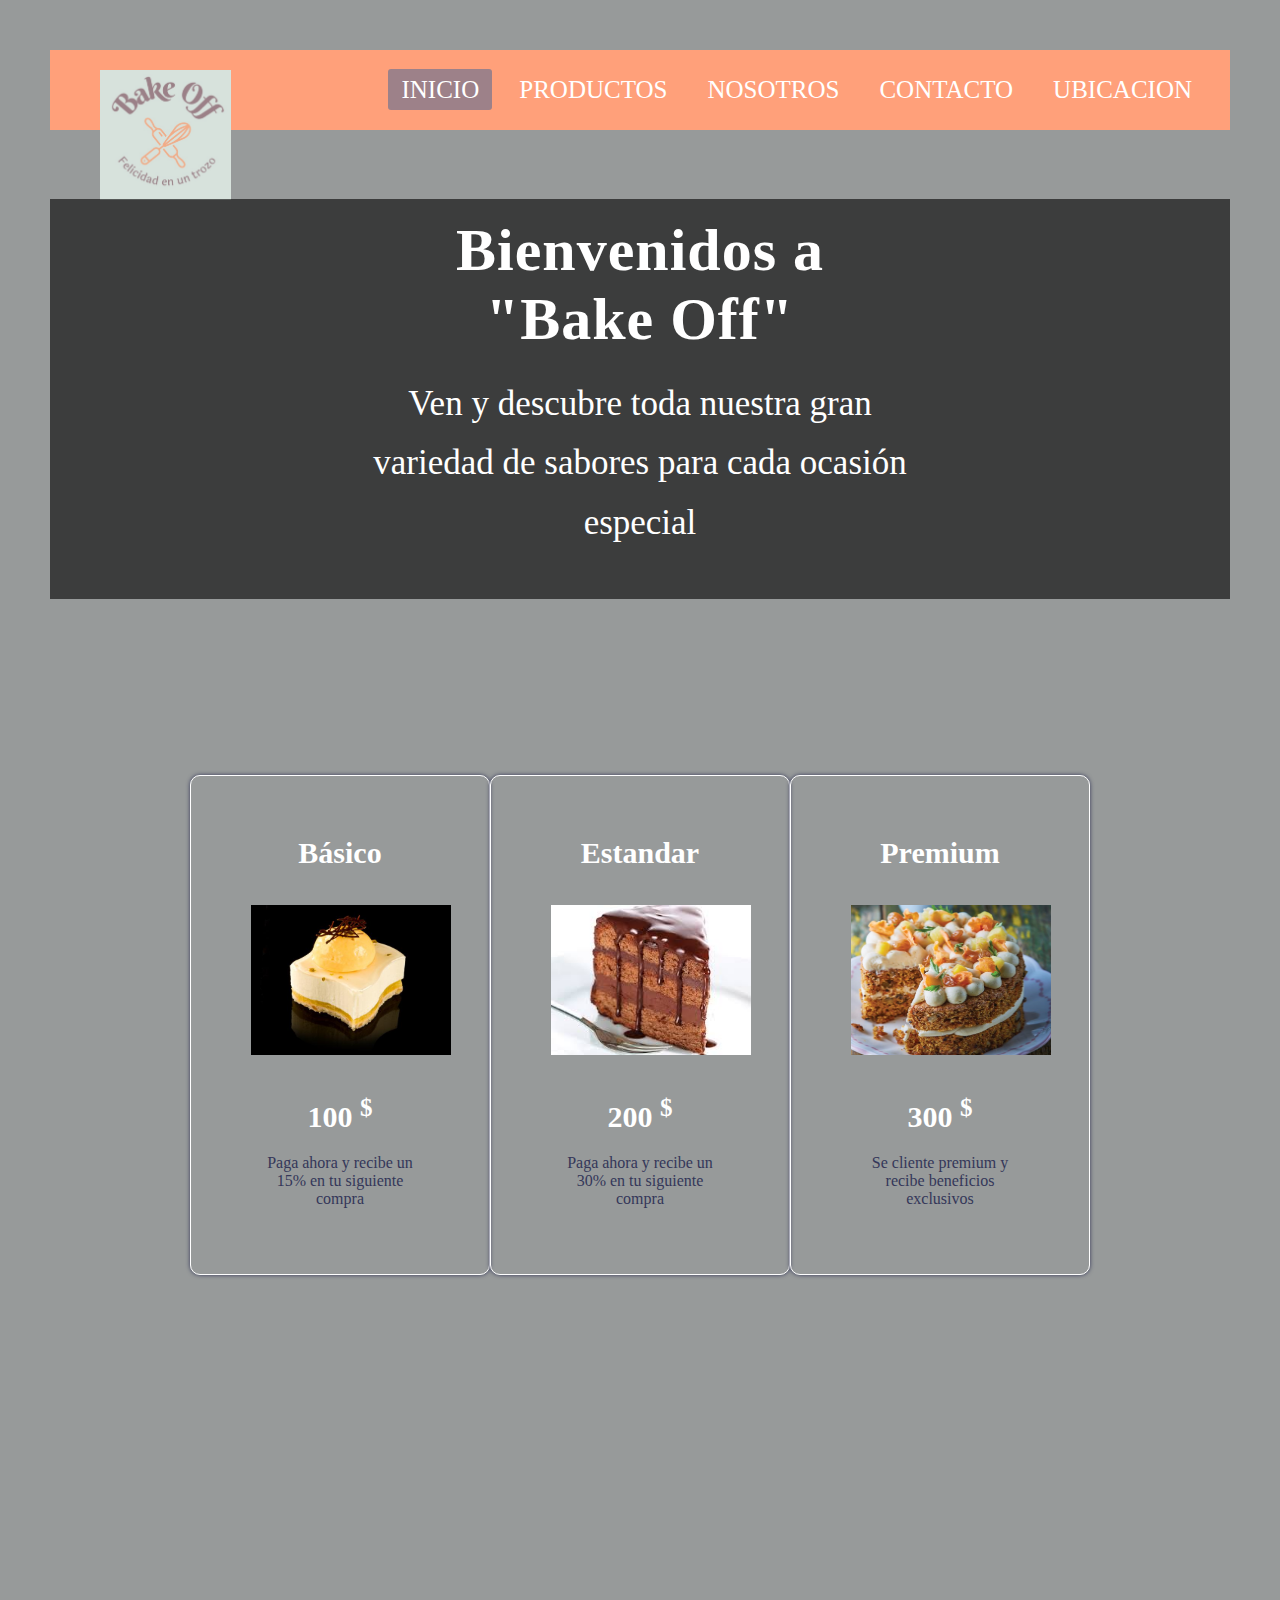
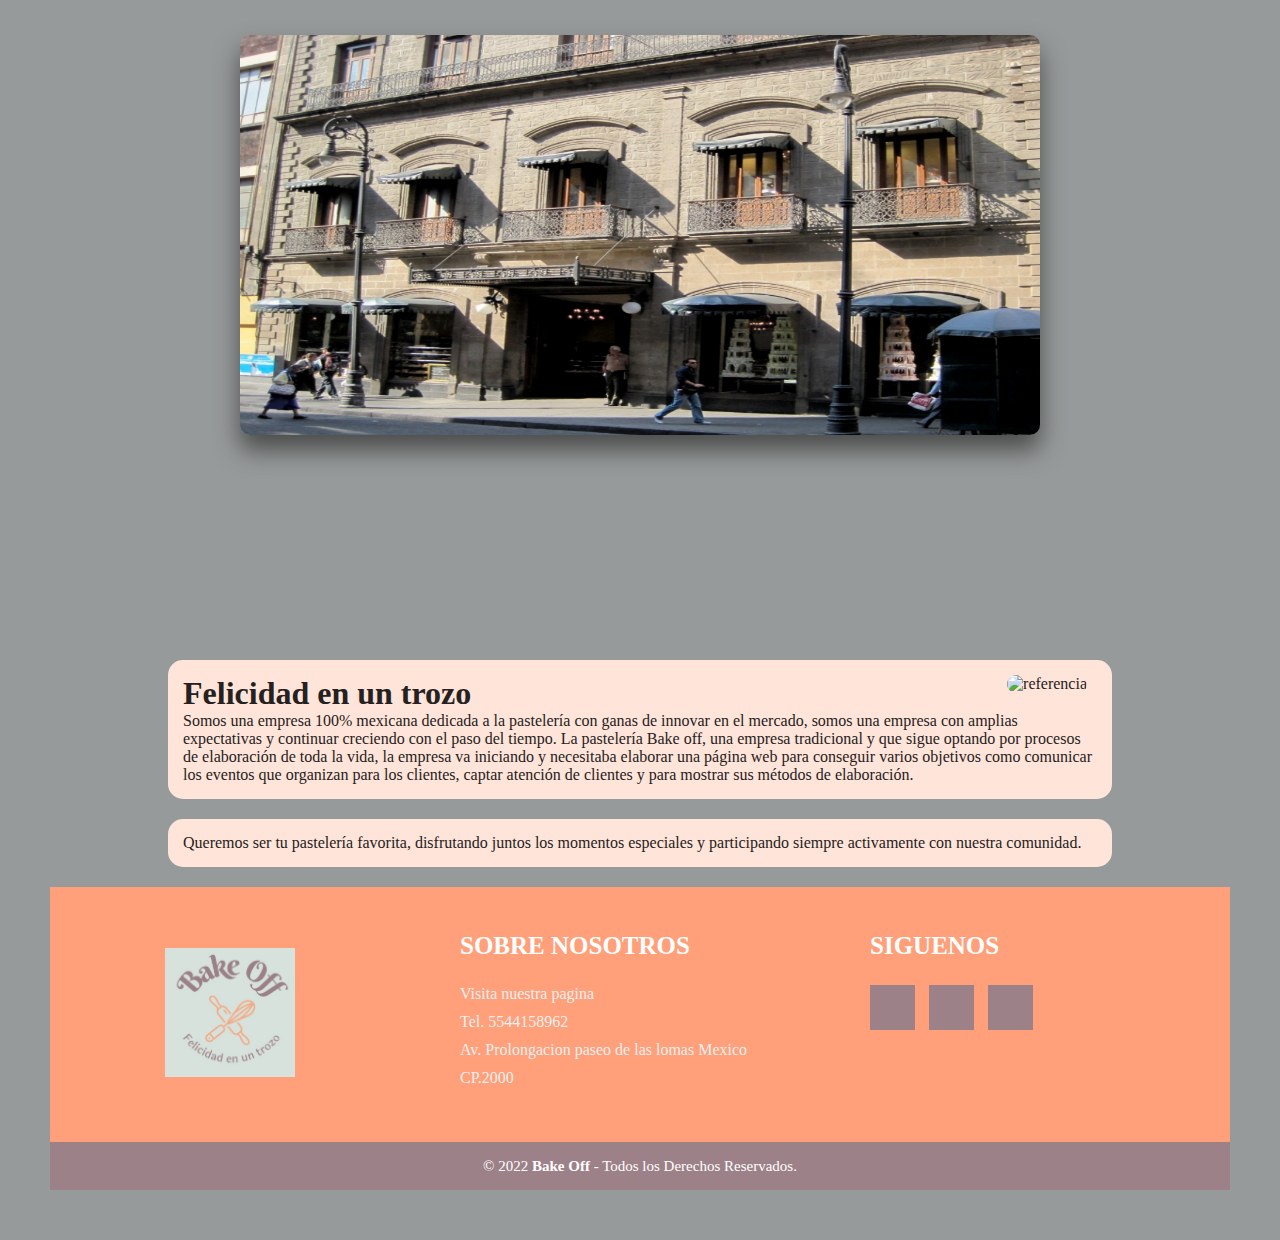
==== index.html @ 42faa132 "comienzo" ====
<!DOCTYPE html> 
<html lang="es"> 
<head> 
    <meta charset="UTF-8"> 
    <meta http-equiv="X-UA-Compatible" content="IE=edge"> 
    <meta name="viewport" content="width=device-width, initial-scale=1.0">
    <link rel="stylesheet" type="text/css" href="css/estilo.css"> 
    <link rel="icon" type="image/JPG" href="img/logo 1.jpg">
    <link href="https://cdnjs.cloudflare.com/ajax/libs/font-awesome/5.13.0/css/all.min.css" rel="stylesheet">
    <script src="https://kit.fontawesome.com/eb496ab1a0.js" crossorigin="anonymous"></script>
    <title>BAKE OFF</title> 


</head>
<body>
	<nav>
        <input type="checkbox" id="check">
        <label for="check" class="checkbtn">
            <i class="fas fa-bars"></i>
        </label>
        <a href="#" class="enlace">
            <img src="img/logo 1.jpg"  alt="logotipo" class="logo">
        </a>
        <ul>
            <li><a class="active" href="#" target="_top">Inicio</a></li>
            <li><a href="paginas/productos.html" target="_top">Productos</a></li>
            <li><a href="paginas/nosotros.html" target="_top">Nosotros</a></li>
            <li><a href="paginas/contacto.html" target="_top">Contacto</a></li>
            <li><a href="paginas/ubicacion.html" target="_top">Ubicacion</a></li>
        </ul>
    </nav><br><br><br>
        <div class="banner">
        <div class="capa"></div>
        <div class="info">
            <h1>Bienvenidos a "Bake Off"</h1>
            <p>Ven y descubre toda nuestra gran variedad de sabores para cada ocasión especial</p>  
        </div>
        </div><br><br>
            <div class="contenedor">
                <div class="tabla">
                    <h2>Básico</h2>
                        <img src="img/pastel 1.jpg" alt="postre">
                        <h3>100 <sup>$</sup></h3>
                        <p>Paga ahora y recibe un 15% en tu siguiente compra</p>
                </div>
                <div class="tabla hover">
                    <h2>Estandar</h2>
                        <img src="img/pastel 2.jpg" alt="postre2">
                        <h3>200 <sup>$</sup></h3>
                        <p>Paga ahora y recibe un 30% en tu siguiente compra</p>
                </div>
                <div class="tabla">
                    <h2>Premium</h2>
                        <img src="img/pastel 3.jpg" alt="postre3">
                        <h3>300 <sup>$</sup></h3>
                        <p>Se cliente premium y recibe beneficios exclusivos</p>
                </div>
            </div>
                <div class="contenedor">
                    <a href="#">
                        <figure>
                            <img src="img/ciudad.jpg" alt="ciudad">
                                <div class="capa">
                                     <h3>Conoce nuestra sucursal en la CDMX</h3>
                                    <p>Actualmente contamos con nuestra sucursal principal, fundada en 1970 en la Ciudad de México. Aquí podrás encontrar un trozo de felicidad acompañado de tus seres queridos, compartiendo momentos únicos he inolvidables con ese toque de felicidad en cada mordida que nos caracteriza. Ven y forma parte de la familia Bake Off</p>
                                </div>
                        </figure>
                    </a>
               </div>
            <div class="historia">
                  <img class="izquierda" src="https://encrypted-tbn0.gstatic.com/images?q=tbn:ANd9GcSQf8Us9KS46Esig8ac0r5UklJwGkkVEUX4iA&usqp=CAU" alt="referencia">
                    <h1>Felicidad en un trozo</h1>
                        <aside>Somos una empresa 100% mexicana  dedicada a la pastelería con ganas de innovar en el mercado, somos una empresa con amplias expectativas y continuar creciendo con el paso del tiempo. La pastelería Bake off, una empresa tradicional y que sigue optando por procesos de elaboración de toda  la vida, la empresa va iniciando y necesitaba elaborar una página web para conseguir varios objetivos como comunicar los eventos que organizan para los clientes, captar atención de clientes  y para mostrar sus métodos de elaboración.</aside>
                  <div class="reset"></div>
                </div> 
            <div class="historia">
                  <aside>Queremos ser tu pastelería favorita, disfrutando juntos los momentos especiales y participando siempre activamente con nuestra comunidad.</aside>
                  <div class="reset"></div>
            </div>
             <!--::::Pie de Pagina::::::-->
            <footer class="pie-pagina">
                <div class="grupo-1">
                    <div class="box">
                        <figure>
                            <a href="#">
                        <img src="img/logo 1.jpg" alt="Logo">
                            </a>
                        </figure>
                    </div>
                    <div class="box">
                    <h2>SOBRE NOSOTROS</h2>
                        <p>Visita nuestra pagina</p>
                        <p>Tel. 5544158962</p>
                        <p>Av. Prolongacion paseo de las lomas Mexico</p>
                        <p>CP.2000</p>  
                    </div>
                    <div class="box">
                        <h2>SIGUENOS</h2>
                            <div class="red-social">
                            <a href="https://www.facebook.com/Bake_off7-109754288326611/" class="fa fa-facebook"></a>
                            <a href="https://instagram.com/bake_off7?utm_medium=copy_link" class="fa fa-instagram"></a>
                            <a href="https://vm.tiktok.com/ZML9YH9N6/" class="fa fa-tiktok"></a>
                            </div>
                    </div>
                </div>
                    <div class="grupo-2">
                        <small>&copy; 2022 <b>Bake Off</b> - Todos los Derechos Reservados.</small>
                    </div>
            </footer>
</body>
</html>
---- css/estilo.css ----
*{
    padding: 0;
    margin: 0;
    text-decoration: none;
    list-style: none;
    box-sizing: border-box;
}
body{
    margin-top: 20px;
    margin: 50px;
    background: #979A9A;
    font-family: Laila light;  
}

nav{
    background: #FFA07A ;
    height: 80px;
    width: 100%;
}
.enlace{
    position: absolute;
    padding: 20px 50px;
}
.logo{
    height: 130px;

}
nav ul{
    float: right;
    margin-right: 20px;
}
nav ul li{
    display: inline-block;
    line-height: 80px;
    margin: 0 5px;
}
nav ul li a{
    color: #fff;
    font-size: 25px;
    padding: 7px 13px;
    border-radius: 3px;
    text-transform: uppercase;
}
li a.active, li a:hover{
    background: #9D8189;
    transition: .5s;
}
.checkbtn{
    font-size: 30px;
    color: #fff;
    float: right;
    line-height: 80px;
    margin-right: 40px;
    cursor: pointer;
    display: none;
}
#check{
    display: none;
}

@media (max-width: 952px){
    .enlace{
        padding-left: 20px;
    }
    nav ul li a{
        font-size: 16px;
    }
}
@media (max-width: 858px){
    .checkbtn{
        display: block;
    }
    ul{
        position: fixed;
        width: 100%;
        height: 100vh;
        background: #2c3e50;
        top: 80px;
        left: -100%;
        text-align: center;
        transition: all .5s;
    }
    nav ul li{
        display: block;
        margin: 50px 0;
        line-height: 30px;
    }
    nav ul li a{
        font-size: 20px;
    }
    li a:hover, li a.active{
        background: none;
        color: #FFA07A;
    }
    #check:checked ~ ul{
        left:0;
    }
}

/*estilo historia*/

div.historia {
      width: 80%;
      margin: 20px auto;
      background-color: #FFE5D9;
      color: rgb(37, 33, 33);
      padding: 15px;
      border-radius: 15px;
      font-family: Texto Laila Light;
    }
    div.historia h1{
        color: #000000
        text-aling: justify;
    }
 
    div.historia img.izquierda {
      float: right;
      margin-right: 10px;
      border-radius: 15px
    }
    div.reset {
      clear: both;
    }
    .caja-principal{
      width: 80%;
      margin: 5px auto;
      background-color: #FFE5D9;
      color: rgb(37, 33, 33);
      padding: 15px;
      font-family:  Laila light
      border-radius: 15px  
  }
.imagen{
    flex-shrink: 0;
    width: 200px;
    border-radius: 15px 
}

.imagen img{
    width: 100%;
    border-radius: 15px
}
aside{
    font-family:   Laila light
}
div#general{
    width: 80%;
      margin: 30px auto;
      background-color:#FFE5D9;
     
      padding: 15px;
      font-family:  Laila light
      border-radius: 15px;
}
div#general h1,h2,h3{
    font-family:  Laila light;
    color: #000000;
    text-align: center;
}
div#general p{
    font-family:  Laila light;
    color: #000000;
    text-align: center;
}

/*estilo baner  de presentacion*/
.banner{
    top: 15px;
    width: 100%;
    height: 400px;
    animation: banner 10s infinite linear alternate;
    background-size: 100% 100%;
    position: relative;
    display: flex;
    justify-content: center;
    align-items: center;
    font-family:  Laila light
}
@keyframes banner{
    0%, 20%{
        background-image: url("img/postre 1.jpg");
    }
    25%, 45%{
        background-image: url("img/postre 2.jpg");
    }
    50%, 70%{
        background-image: url("img/postre 3.jpg");
    }
    75%, 100%{
        background-image: url("img/postre 4.jpg");
    }
}
.capa{
    width: 100%;
    height: 100%;
    position: absolute;
    top: 0;
    left: 0;
    background: rgba(0,0,0,0.6);
}
.info{
    z-index: 1;
    width: 100%;
    max-width: 550px;
    text-align: center;
}
.info h1{
    color: #fff;
    font-size: 60px;
    margin-bottom: 20px;
    letter-spacing: 1px;
    text-align: center;
}
.info p{
    color: #fff;
    line-height: 1.7;
    margin-bottom: 30px;
    font-size: 35px;
}
.info a{
    color: #fff;
    text-decoration: none;
    background: #3088e0;
    padding: 16px 37px;
    display: inline-block;
    border-radius: 50px;
}

/*Precios del inicio*/
.contenedor{
    width: 90%;
    max-width:900px;
    margin: auto;
    height:100vh;
    display: flex;
    justify-content: center;
    align-items: center;
    flex-wrap: wrap;
}
.tabla{
    width: 33%;
    height: 500px;
    margin: auto;
    border:1px solid #fff;
    border-radius: 10px;
    box-shadow: 0px 0px 4px 0px  #343759;
    padding: 60px;
    text-align: center;
    flex-grow: 1;
    color: #343759;
}

.tabla>h2{
    font-size:30px;
    margin-bottom:35px;
    color: #fff;
}

.tabla img{
    width: 200px;
    height: 150px;
    margin-bottom:35px;

}

.tabla > h3{
    font-size:30px;
    margin-bottom: 20px;
    color: #fff;
}

.tabla > p{
    display: block;
    margin-bottom:20px;
}

.boton{
    display:inline-block;
    width: 150px;
    padding:12px;
    background: #a5f059;
    text-decoration: none;
    color: #343759;
    border-radius: 100px;
    text-align: center;
    font-size: 14px;
    font-weight: 600;
    margin: auto;
}

.tabla:hover{
     background: #343759;
    color: #f1f1f2;
    transition: .5s all;
    transform: scale(1.1);
    cursor: pointer;
}

@media screen and (max-width: 1000px){
    .tabla{
        width: 45%;
        max-width:none;
        margin-bottom: 40px;
        flex-grow: initial;
    }
}

@media screen and (max-width: 700px){
    .tabla{
        width: 45%;
        padding:30px;
    }
    .tabla > h2{
        margin-top:40px;
    }
}

@media screen and (max-width:550px){
    .tabla{
        width: 85%;
        padding: 20px;
    }
}

/*imagen con texto y efecto */
.contenedor{
        width: 100%;
        display: flex;
        justify-content: center;
        align-items: center;
        height: 90vh;
    }
    .contenedor figure{
       position:relative;
        height: 400px;
        cursor: pointer;
        width: 800px;
        overflow: hidden;
        border-radius: 10px;
        box-shadow: 0px 15px 25px rgba(0,0,0,0.50);
    }
    .contenedor figure img{
        width: 100%;
        height: 100%;
        transition: all 400ms ease-out;
        will-change: transform;
    }
    .contenedor figure .capa{
        position: absolute;
        top: 0;
        width: 100%;
        height: 100%;
        background: rgba(0,103,123,0.7);
        transition: all 400ms ease-out;
        opacity: 0;
        visibility: hidden;
       text-align: center;
    }
    .contenedor figure:hover > .capa {
        opacity: 1;
        visibility: visible;
    }
    .contenedor figure:hover > .capa h3{
        margin-top: 70px;
        margin-bottom: 15px;
    }
    .contenedor figure:hover > img{
        transform: scale(1.3);
    }
    .contenedor figure .capa h3{
        color: #fff;
        font-weight: 400;
        margin-bottom: 120px;
        transition: all 400ms ease-out;
         margin-top: 30px;
         font-size: 35px;
    }
    .contenedor figure .capa p{
        color: #fff;
        font-size: 25px;
        line-height: 1.5;
        width: 100%;
        max-width: 700px;
        margin: auto;
        text-align: justify;
    }

/*:::::Pie de Pagina*/
.pie-pagina{
    width: 100%;
    background-color:#FFA07A;
}
.pie-pagina .grupo-1{
    width: 100%;
    max-width: 1200px;
    margin: auto;
    display:grid;
    grid-template-columns: repeat(3, 1fr);
    grid-gap:50px;
    padding: 45px 0px;
}
.pie-pagina .grupo-1 .box figure{
    width: 100%;
    height: 100%;
    display: flex;
    justify-content: center;
    align-items: center;
}
.pie-pagina .grupo-1 .box figure img{
    width: 130px;
}
.pie-pagina .grupo-1 .box h2{
    color: #fff;
    margin-bottom: 25px;
    font-size: 25px;
    text-align: left;
}
.pie-pagina .grupo-1 .box p{
    color: #efefef;
    margin-bottom: 10px;
}
.pie-pagina .grupo-1 .red-social a{
    display: inline-block;
    text-decoration: none;
    width: 45px;
    height: 45px;
    line-height: 45px;
    color: #fff;
    margin-right: 10px;
    background-color: #9D8189;
    text-align: center;
    transition: all 300ms ease;
}
.pie-pagina .grupo-1 .red-social a:hover{
    color: aqua;
}
.pie-pagina .grupo-2{
    background-color: #9D8189;
    padding: 15px 10px;
    text-align: center;
    color: #fff;
}
.pie-pagina .grupo-2 small{
    font-size: 15px;
}
@media screen and (max-width:800px){
    .pie-pagina .grupo-1{
        width: 90%;
        grid-template-columns: repeat(1, 1fr);
        grid-gap:30px;
        padding: 35px 0px;
    }
}


.contenedor1 {
    background-color: #FFE5D9;
    min-height: 100vh;
    border-radius: 0.5px;
    }
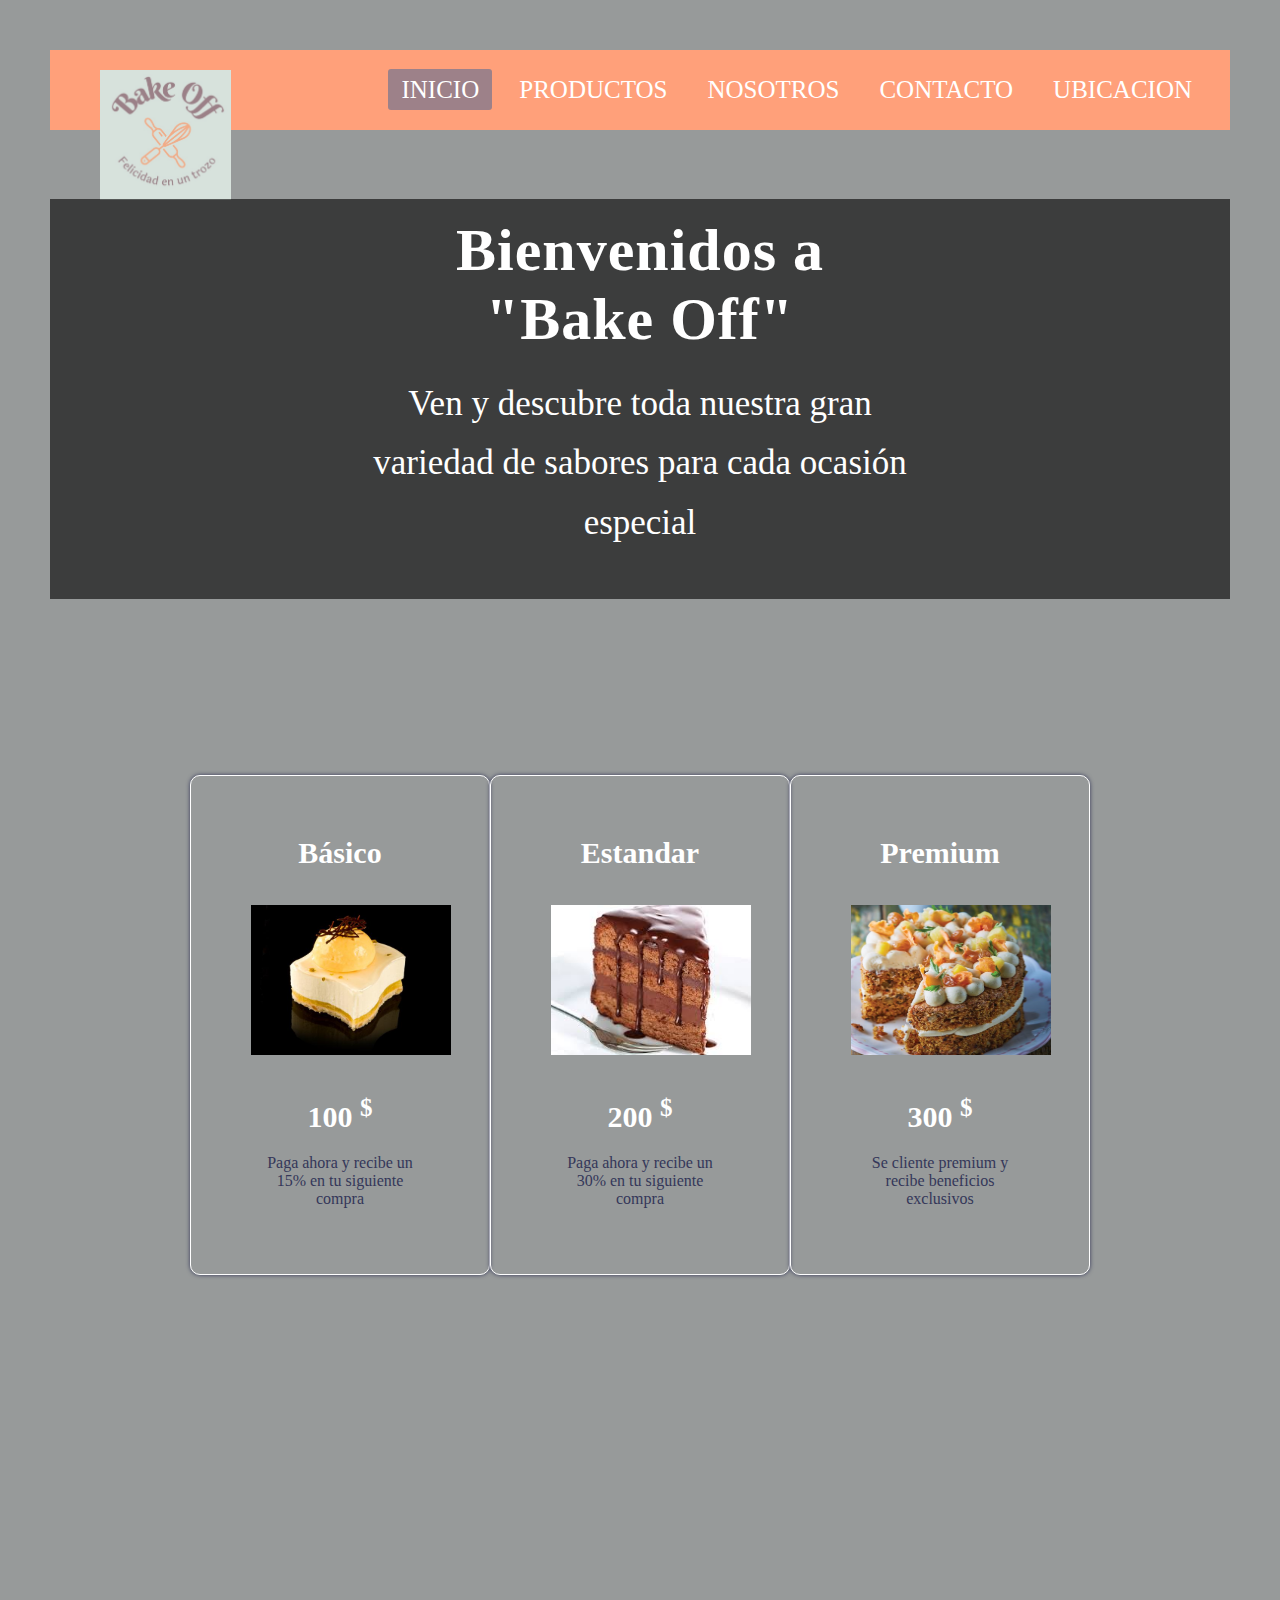
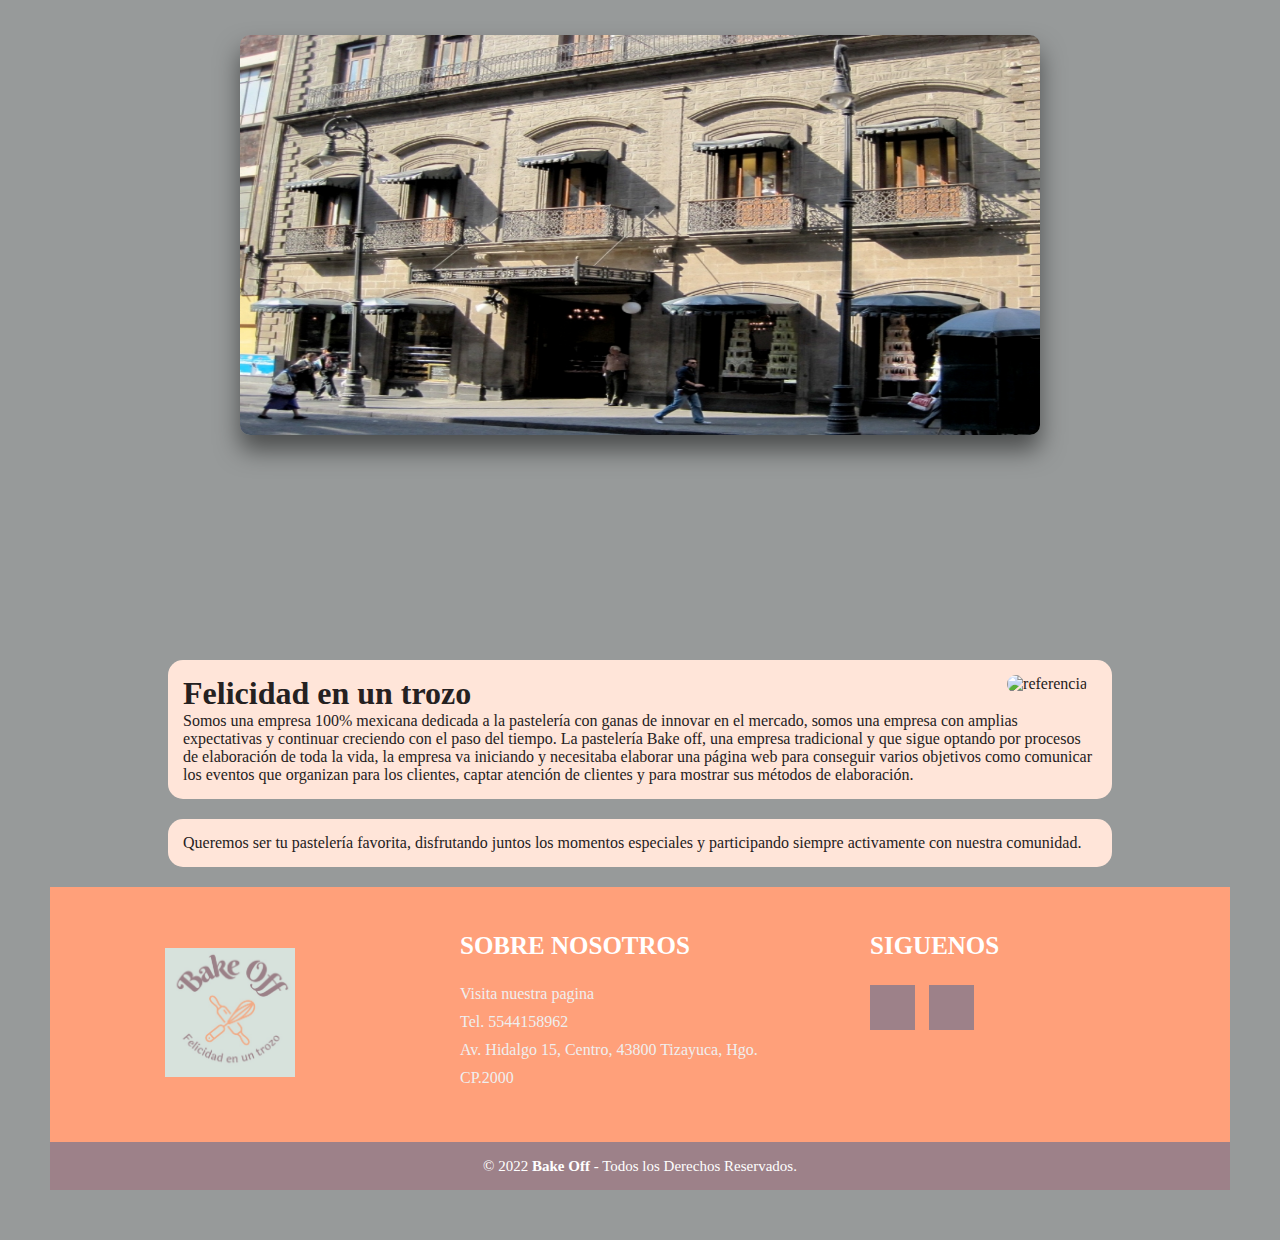
==== commit fe09862c: "modificacion" ====
--- a/index.html
+++ b/index.html
@@ -91,7 +91,7 @@
                     <h2>SOBRE NOSOTROS</h2>
                         <p>Visita nuestra pagina</p>
                         <p>Tel. 5544158962</p>
-                        <p>Av. Prolongacion paseo de las lomas Mexico</p>
+                        <p>Av. Hidalgo 15, Centro, 43800 Tizayuca, Hgo.</p>
                         <p>CP.2000</p>  
                     </div>
                     <div class="box">
@@ -99,7 +99,7 @@
                             <div class="red-social">
                             <a href="https://www.facebook.com/Bake_off7-109754288326611/" class="fa fa-facebook"></a>
                             <a href="https://instagram.com/bake_off7?utm_medium=copy_link" class="fa fa-instagram"></a>
-                            <a href="https://vm.tiktok.com/ZML9YH9N6/" class="fa fa-tiktok"></a>
+                           
                             </div>
                     </div>
                 </div>
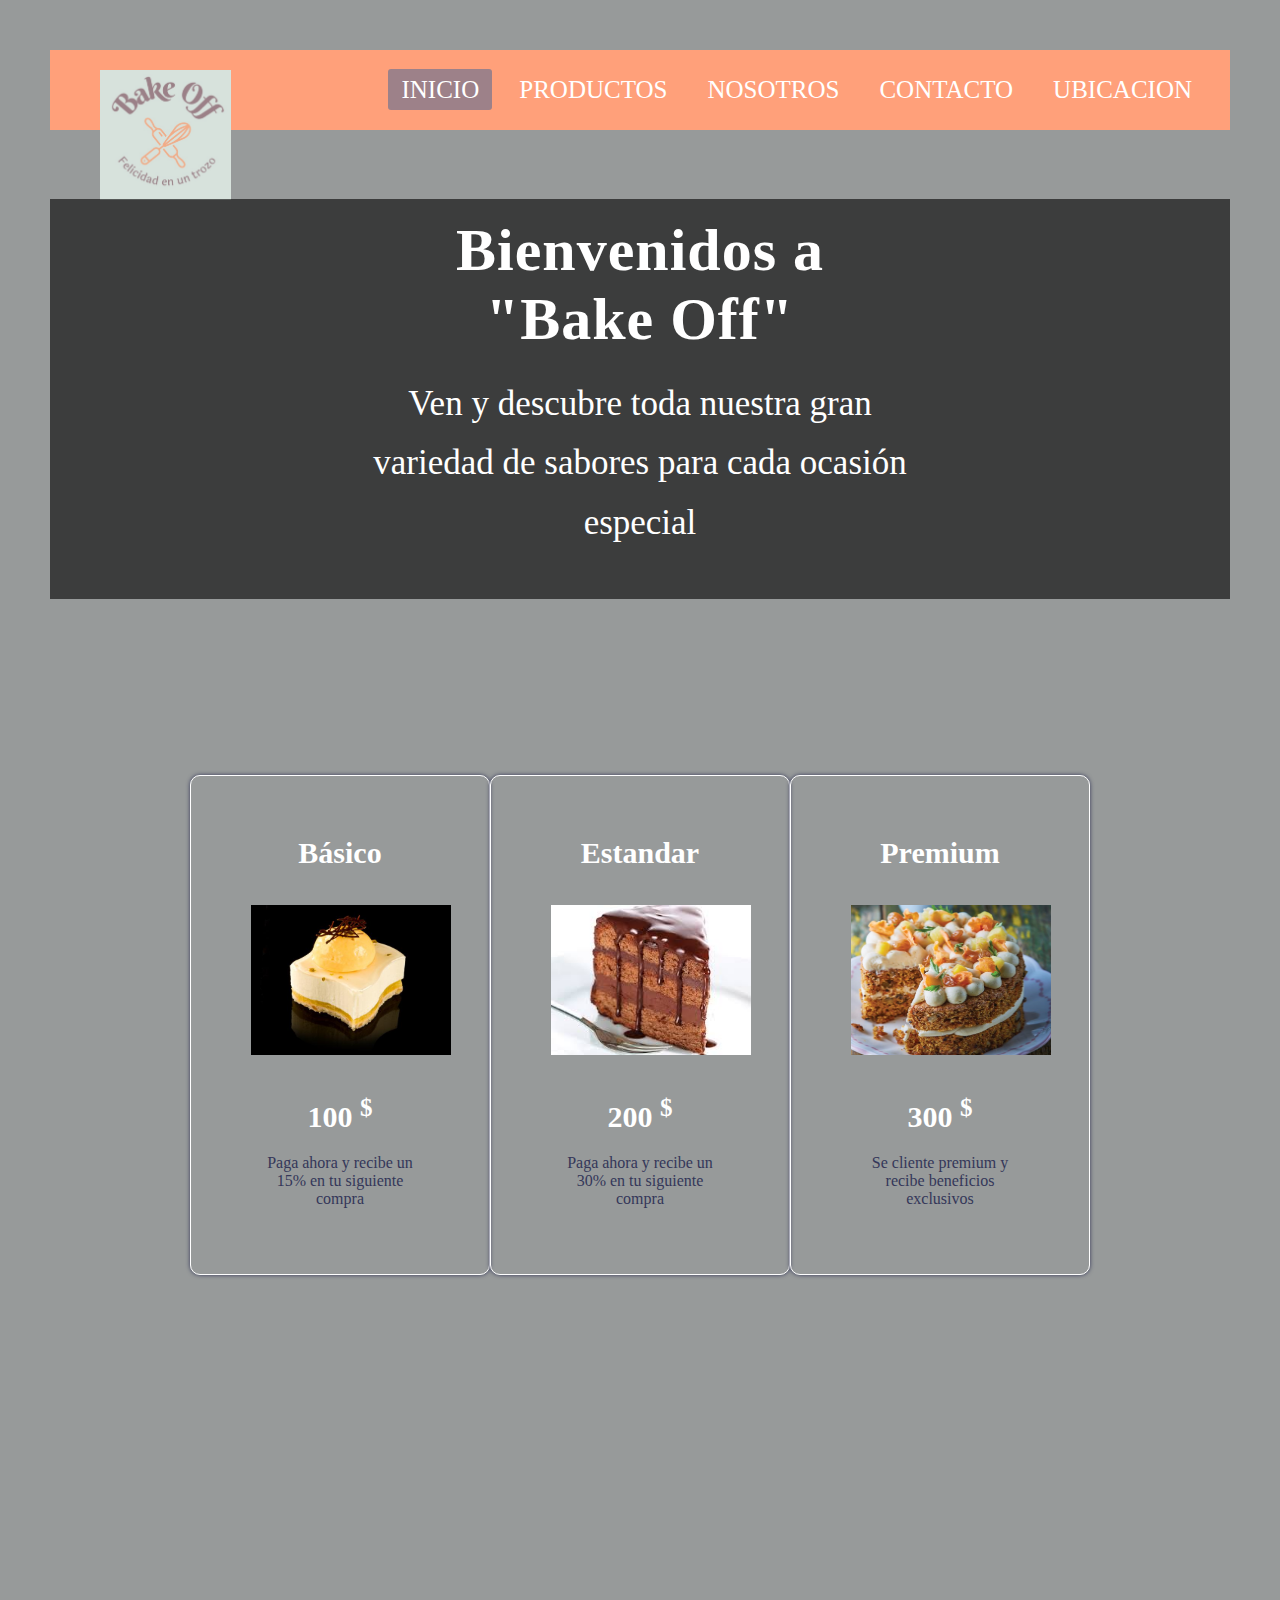
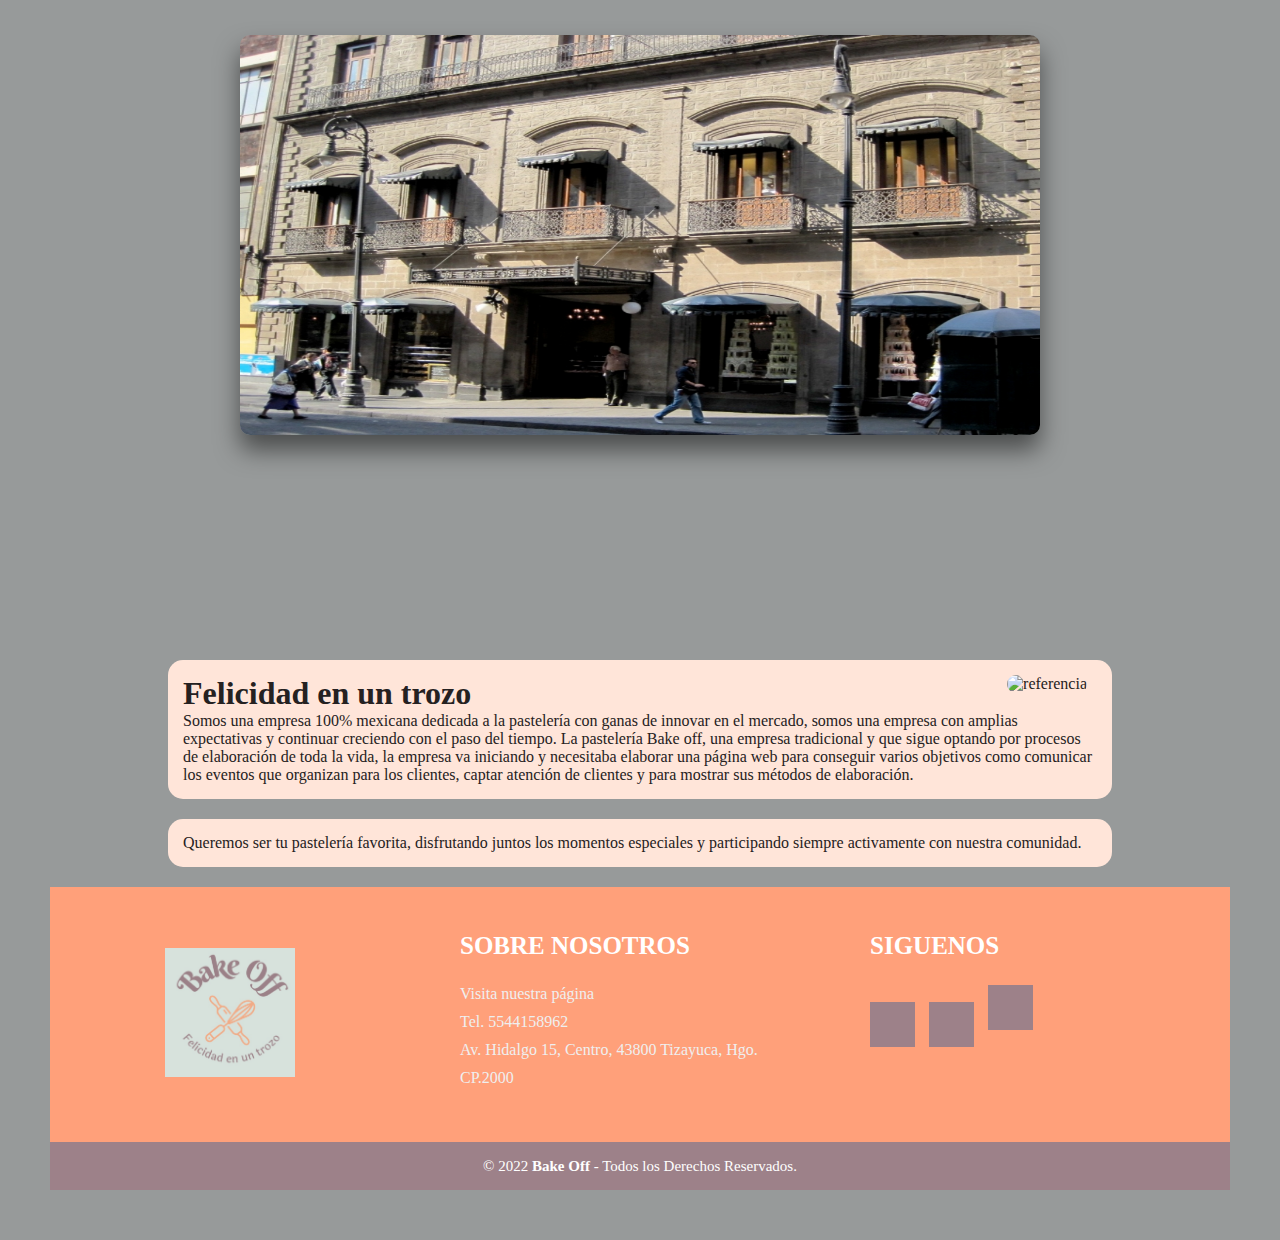
==== commit b05535ff: "Update index.html" ====
--- a/index.html
+++ b/index.html
@@ -89,7 +89,7 @@
                     </div>
                     <div class="box">
                     <h2>SOBRE NOSOTROS</h2>
-                        <p>Visita nuestra pagina</p>
+                        <p>Visita nuestra página</p>
                         <p>Tel. 5544158962</p>
                         <p>Av. Hidalgo 15, Centro, 43800 Tizayuca, Hgo.</p>
                         <p>CP.2000</p>  
@@ -99,7 +99,8 @@
                             <div class="red-social">
                             <a href="https://www.facebook.com/Bake_off7-109754288326611/" class="fa fa-facebook"></a>
                             <a href="https://instagram.com/bake_off7?utm_medium=copy_link" class="fa fa-instagram"></a>
-                           
+                           <a href="https://vm.tiktok.com/ZMLQa87xj/" class="fa fa-tik-tok"></a>
+				    
                             </div>
                     </div>
                 </div>
@@ -108,4 +109,4 @@
                     </div>
             </footer>
 </body>
-</html>+</html>
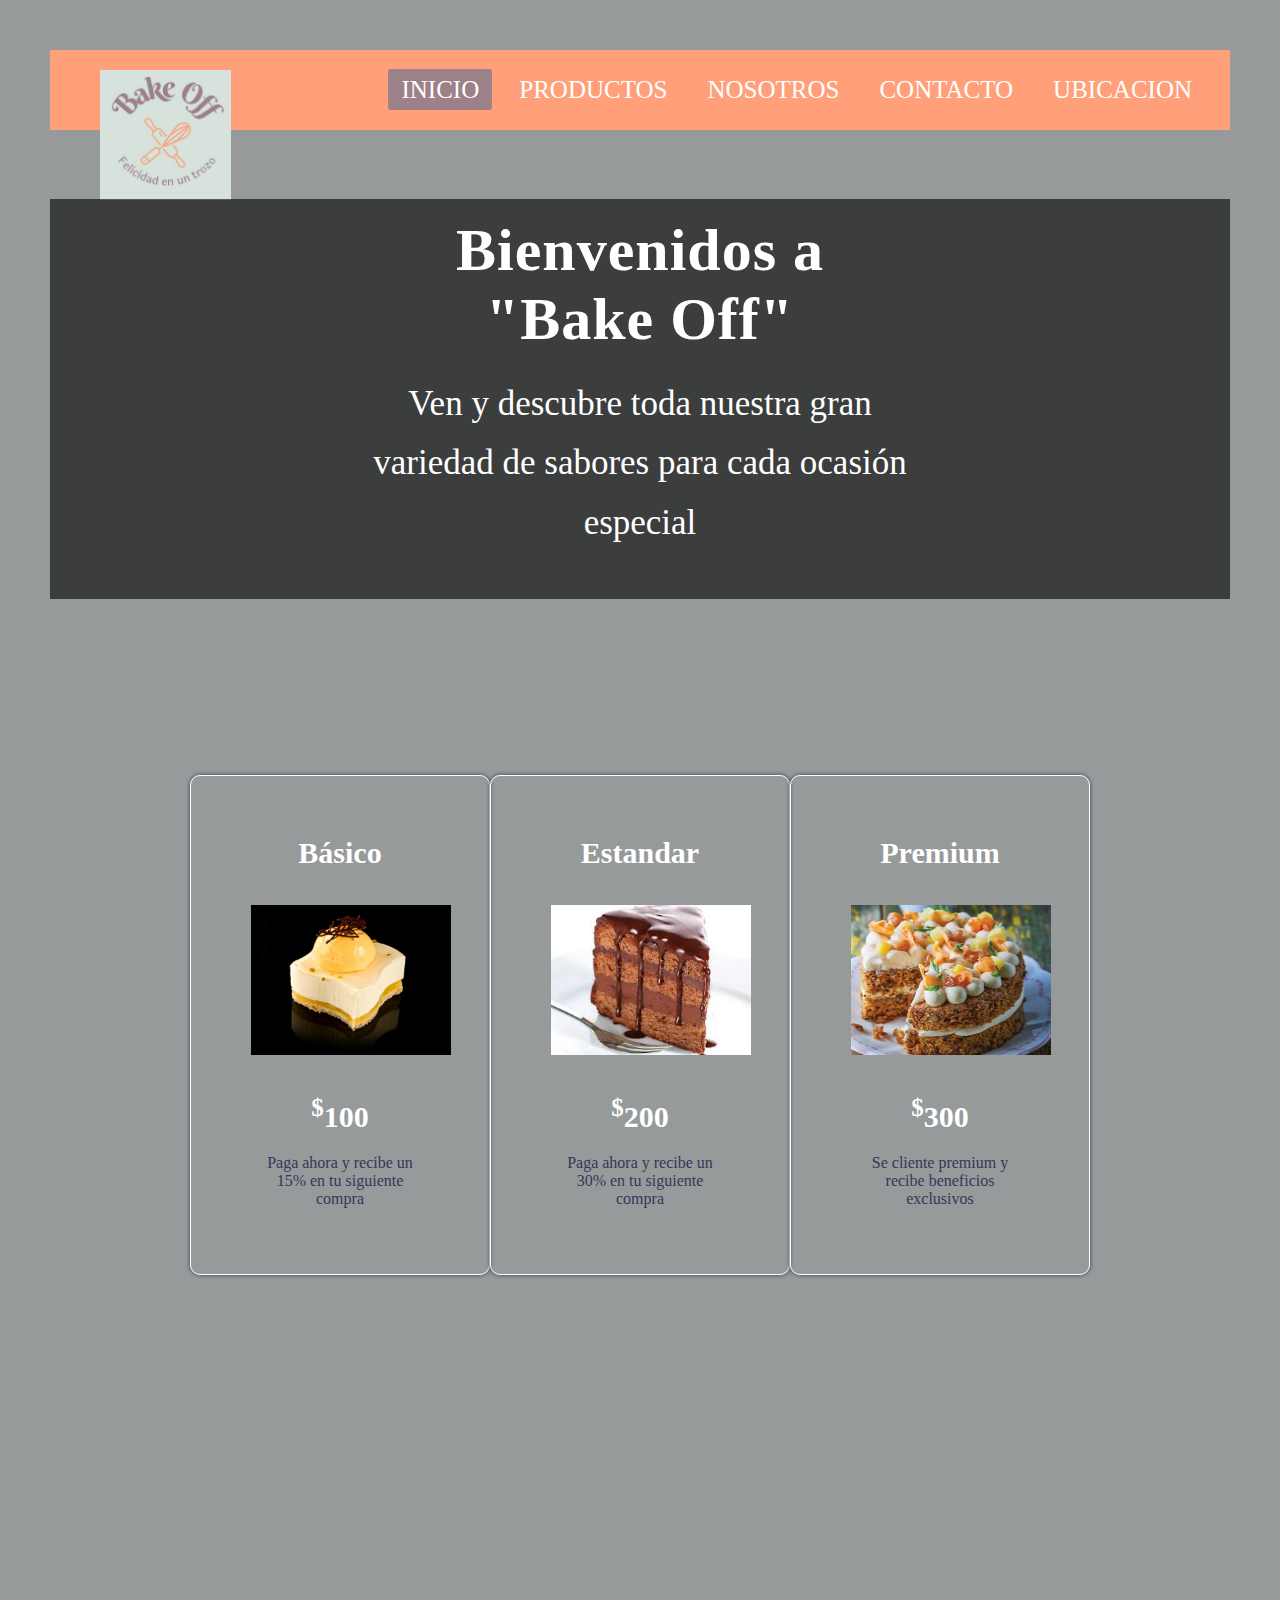
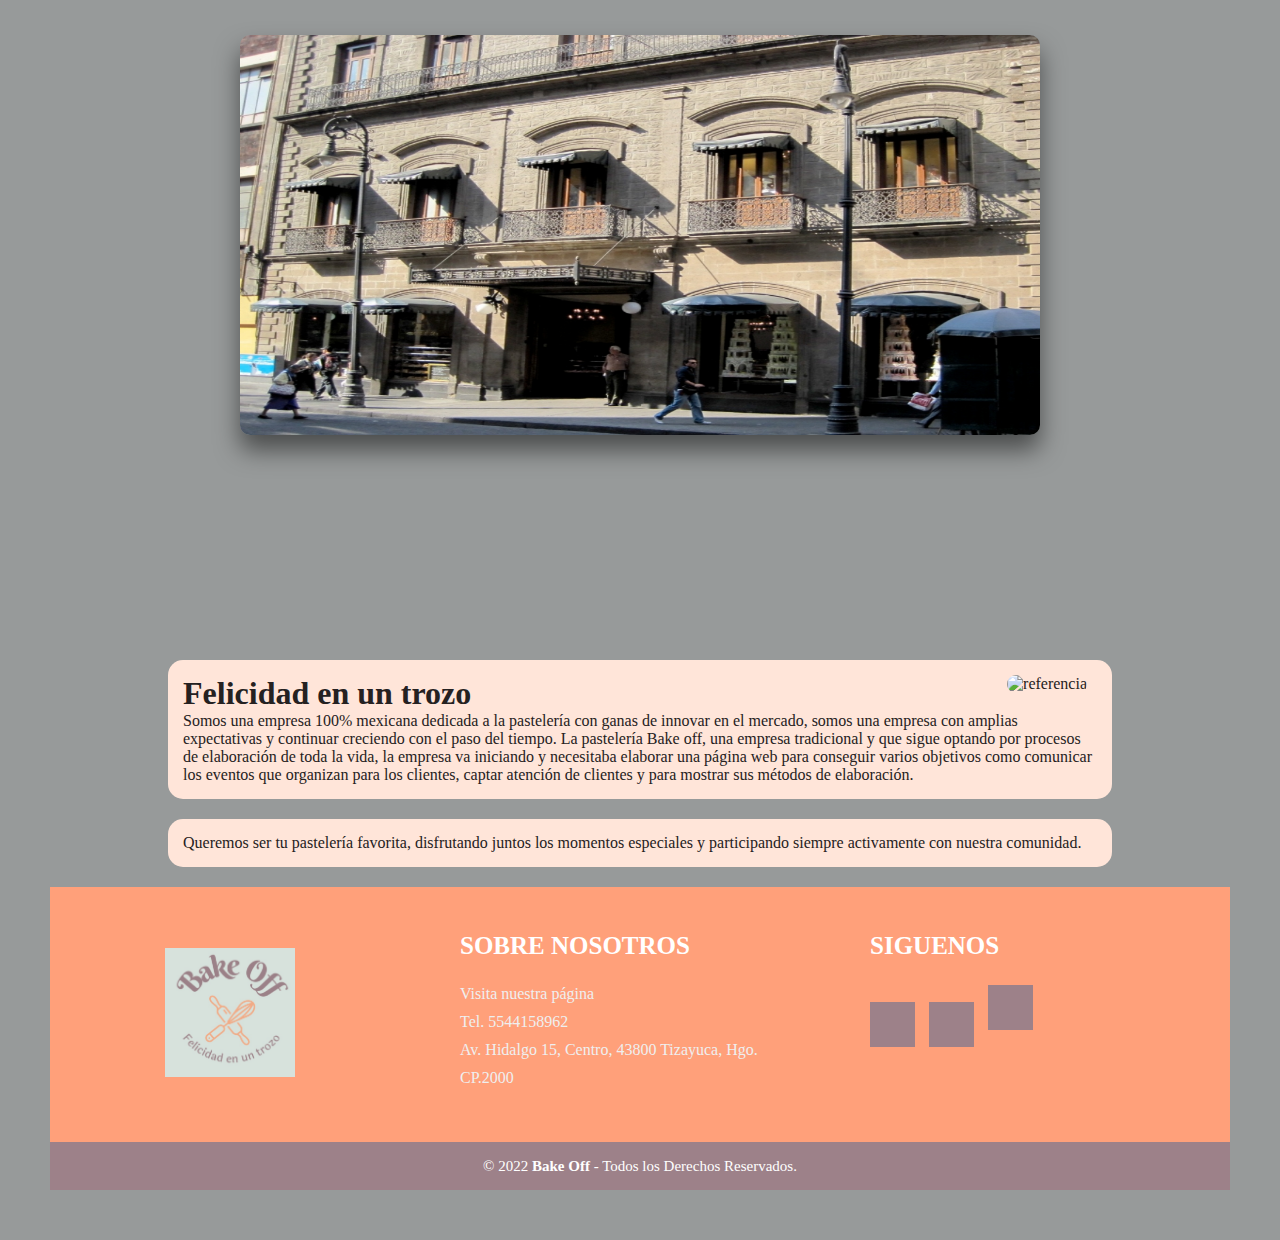
==== commit d0bb1513: "Update index.html" ====
--- a/index.html
+++ b/index.html
@@ -40,19 +40,19 @@
                 <div class="tabla">
                     <h2>Básico</h2>
                         <img src="img/pastel 1.jpg" alt="postre">
-                        <h3>100 <sup>$</sup></h3>
+                        <h3><sup>$</sup>100</h3>
                         <p>Paga ahora y recibe un 15% en tu siguiente compra</p>
                 </div>
                 <div class="tabla hover">
                     <h2>Estandar</h2>
                         <img src="img/pastel 2.jpg" alt="postre2">
-                        <h3>200 <sup>$</sup></h3>
+                        <h3><sup>$</sup>200</h3>
                         <p>Paga ahora y recibe un 30% en tu siguiente compra</p>
                 </div>
                 <div class="tabla">
                     <h2>Premium</h2>
                         <img src="img/pastel 3.jpg" alt="postre3">
-                        <h3>300 <sup>$</sup></h3>
+                        <h3><sup>$</sup>300</h3>
                         <p>Se cliente premium y recibe beneficios exclusivos</p>
                 </div>
             </div>
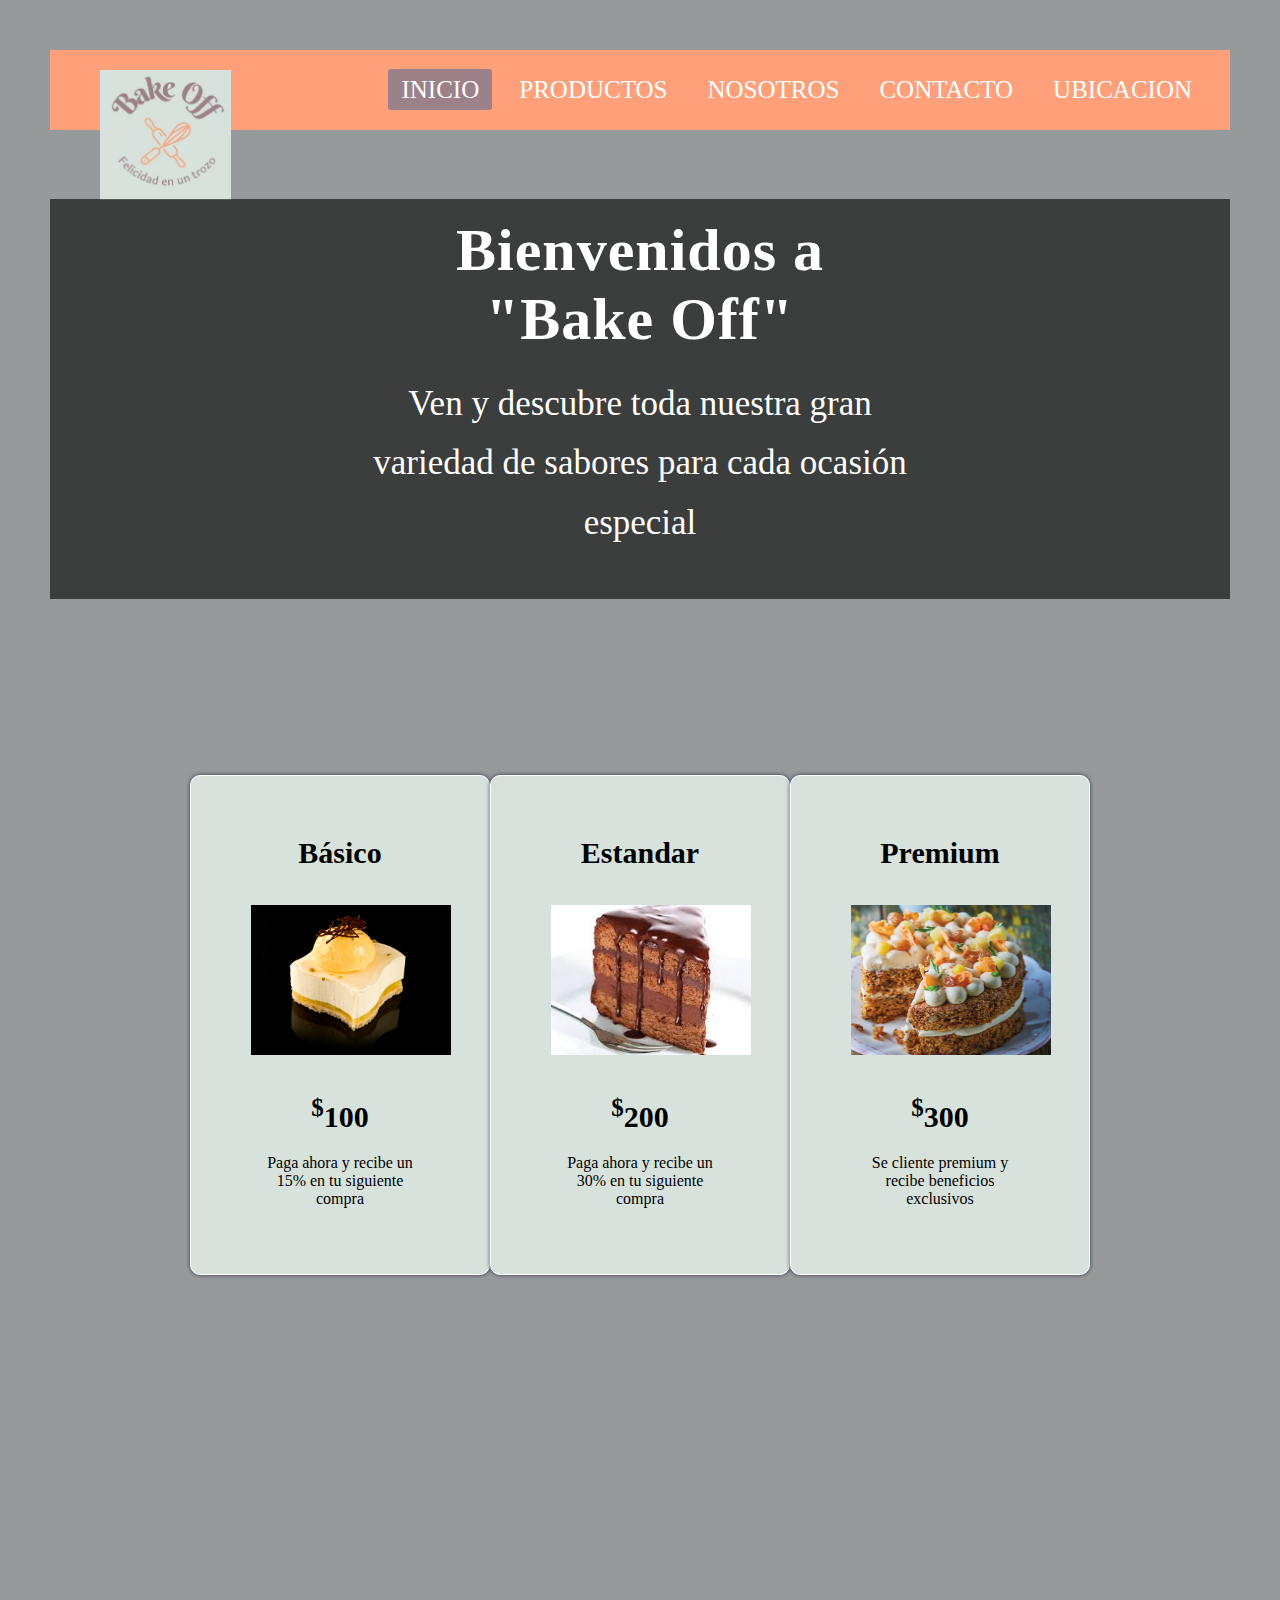
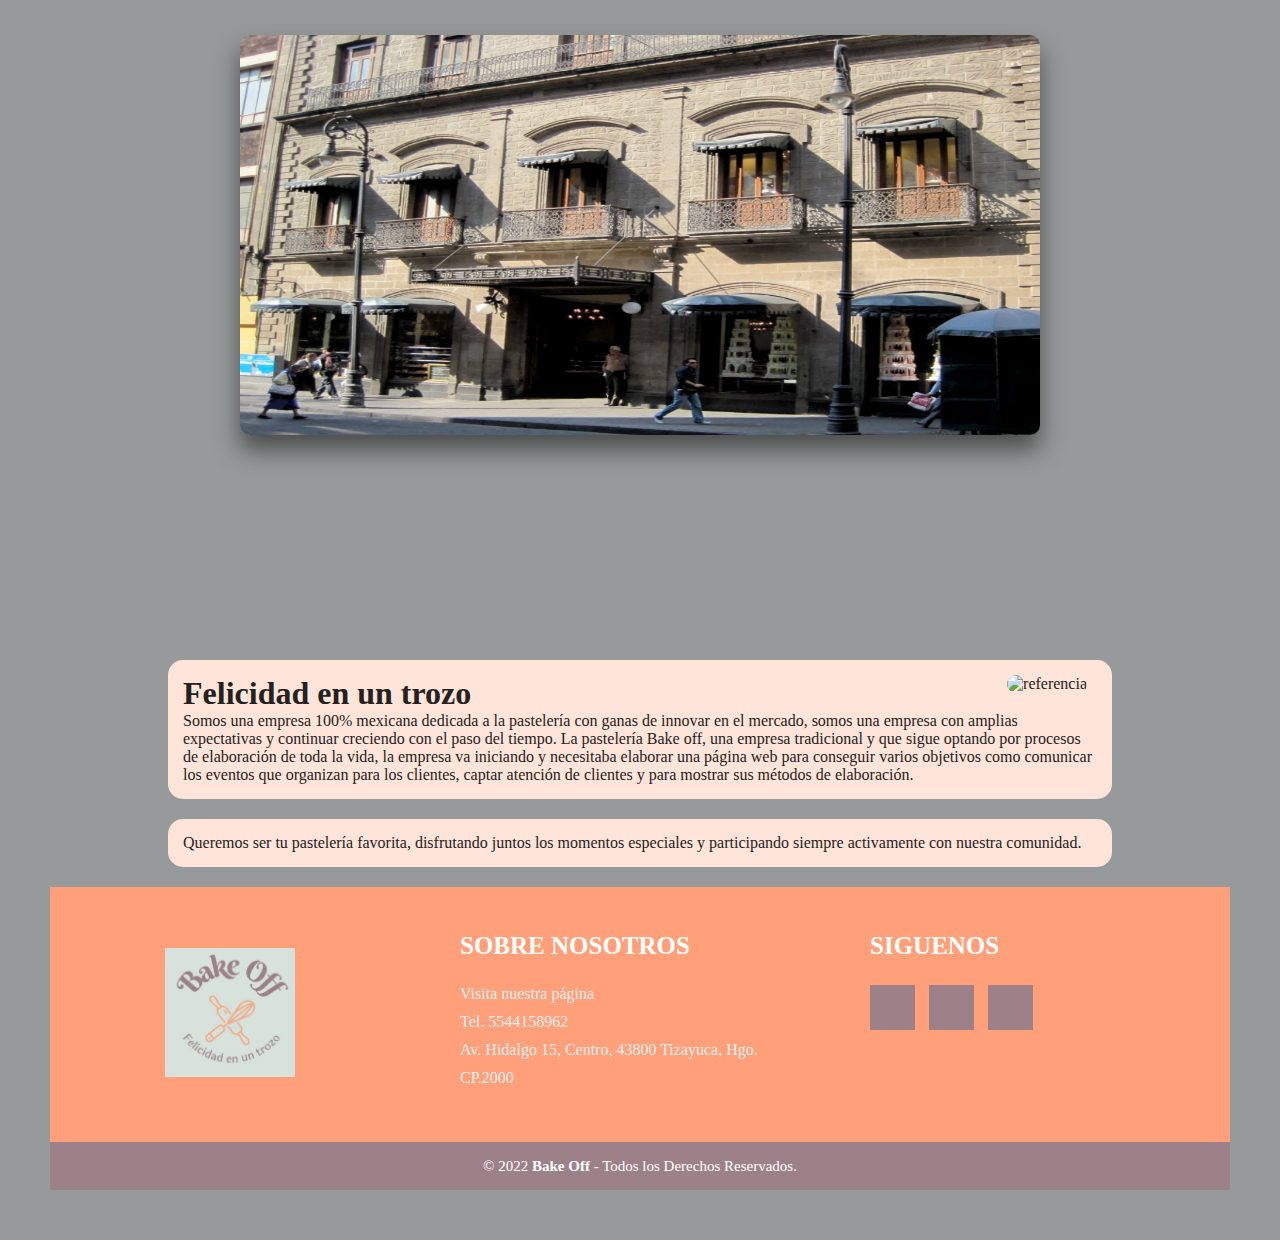
==== commit 549ca1d4: "modificacion" ====
--- a/index.html
+++ b/index.html
@@ -7,7 +7,7 @@
     <link rel="stylesheet" type="text/css" href="css/estilo.css"> 
     <link rel="icon" type="image/JPG" href="img/logo 1.jpg">
     <link href="https://cdnjs.cloudflare.com/ajax/libs/font-awesome/5.13.0/css/all.min.css" rel="stylesheet">
-    <script src="https://kit.fontawesome.com/eb496ab1a0.js" crossorigin="anonymous"></script>
+    <script src="https://kit.fontawesome.com/f8c21e5615.js" crossorigin="anonymous"></script>
     <title>BAKE OFF</title> 
 
 
@@ -46,7 +46,7 @@
                 <div class="tabla hover">
                     <h2>Estandar</h2>
                         <img src="img/pastel 2.jpg" alt="postre2">
-                        <h3><sup>$</sup>200</h3>
+                        <h3> <sup>$</sup>200</h3>
                         <p>Paga ahora y recibe un 30% en tu siguiente compra</p>
                 </div>
                 <div class="tabla">
@@ -99,8 +99,7 @@
                             <div class="red-social">
                             <a href="https://www.facebook.com/Bake_off7-109754288326611/" class="fa fa-facebook"></a>
                             <a href="https://instagram.com/bake_off7?utm_medium=copy_link" class="fa fa-instagram"></a>
-                           <a href="https://vm.tiktok.com/ZMLQa87xj/" class="fa fa-tik-tok"></a>
-				    
+                            <a href="https://vm.tiktok.com/ZML9YH9N6/" class="fa-brands fa-tiktok"></a>
                             </div>
                     </div>
                 </div>
@@ -109,4 +108,4 @@
                     </div>
             </footer>
 </body>
-</html>
+</html>--- a/css/estilo.css
+++ b/css/estilo.css
@@ -247,13 +247,13 @@
     padding: 60px;
     text-align: center;
     flex-grow: 1;
-    color: #343759;
+    background: #D8E2DC;
 }
 
 .tabla>h2{
     font-size:30px;
     margin-bottom:35px;
-    color: #fff;
+    color: #000;
 }
 
 .tabla img{
@@ -266,7 +266,7 @@
 .tabla > h3{
     font-size:30px;
     margin-bottom: 20px;
-    color: #fff;
+    color: #000;
 }
 
 .tabla > p{
@@ -289,7 +289,7 @@
 }
 
 .tabla:hover{
-     background: #343759;
+     background: #FFA07A ;
     color: #f1f1f2;
     transition: .5s all;
     transform: scale(1.1);
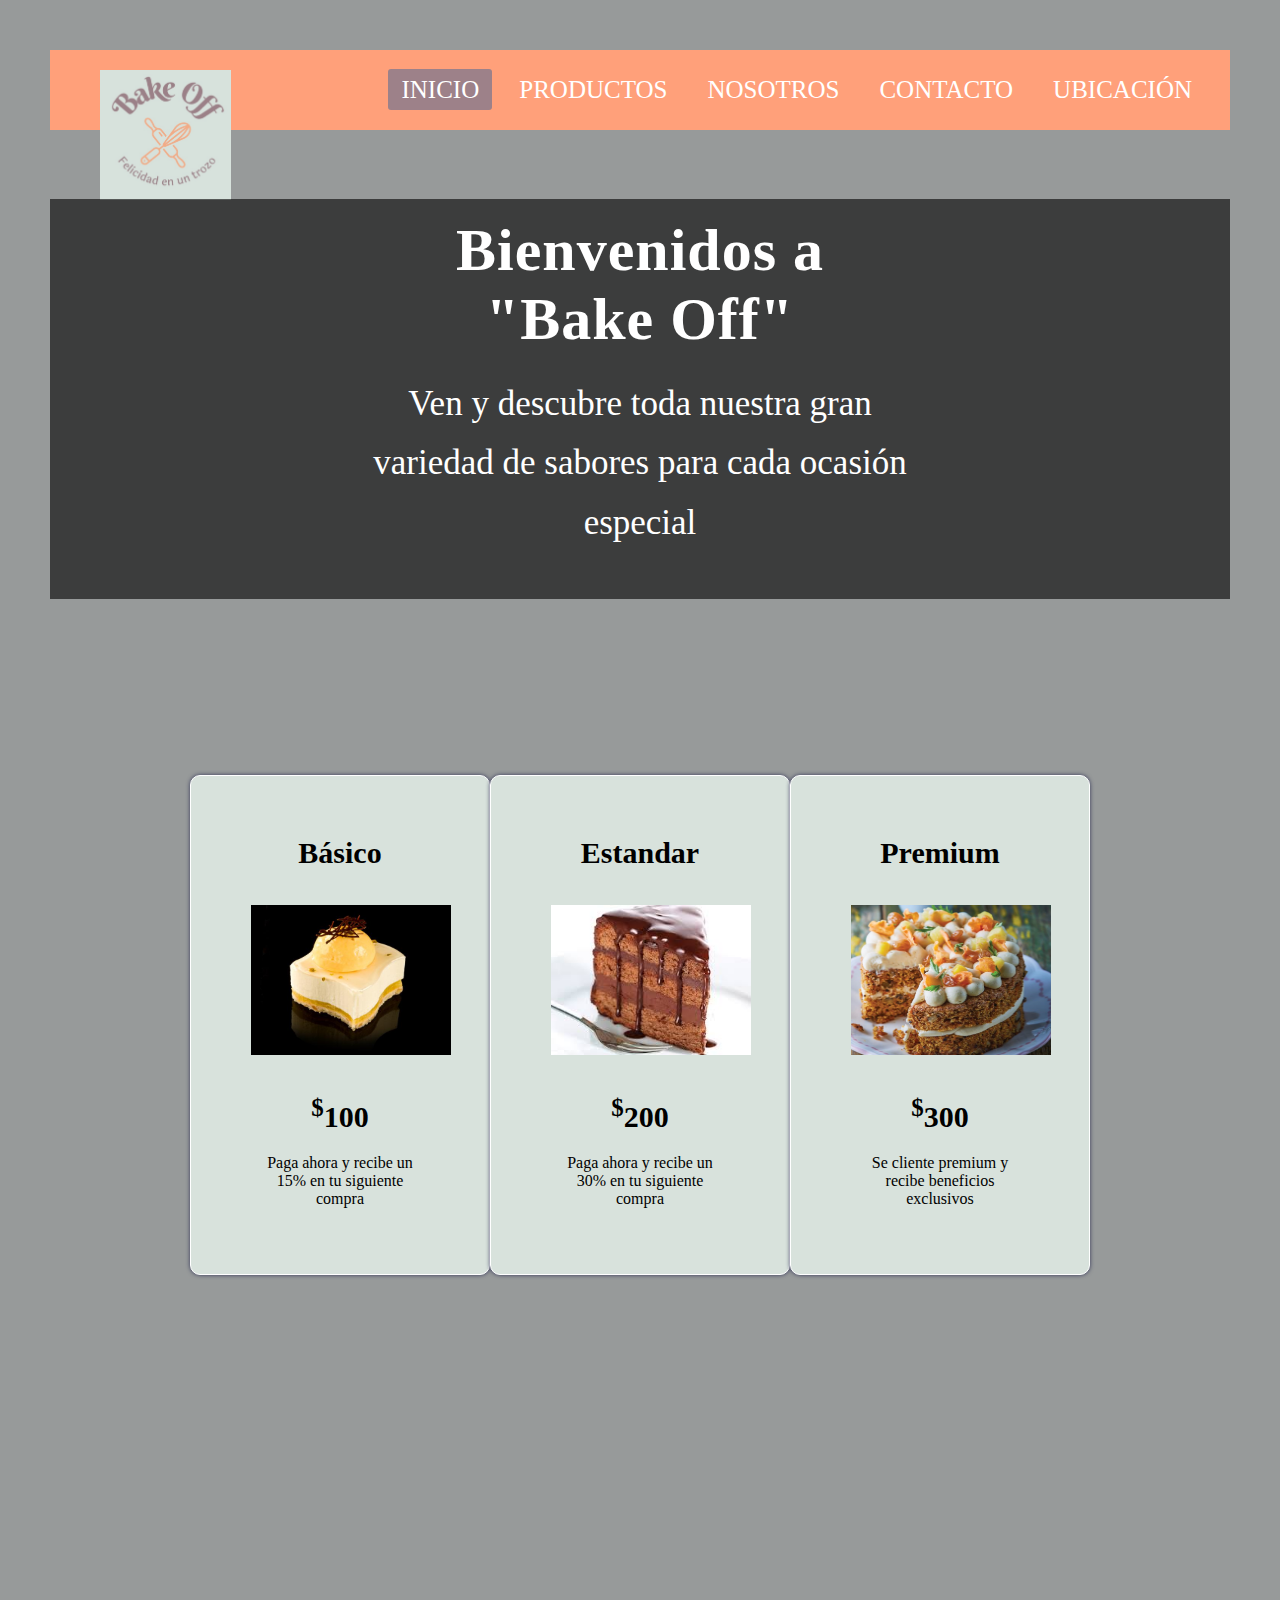
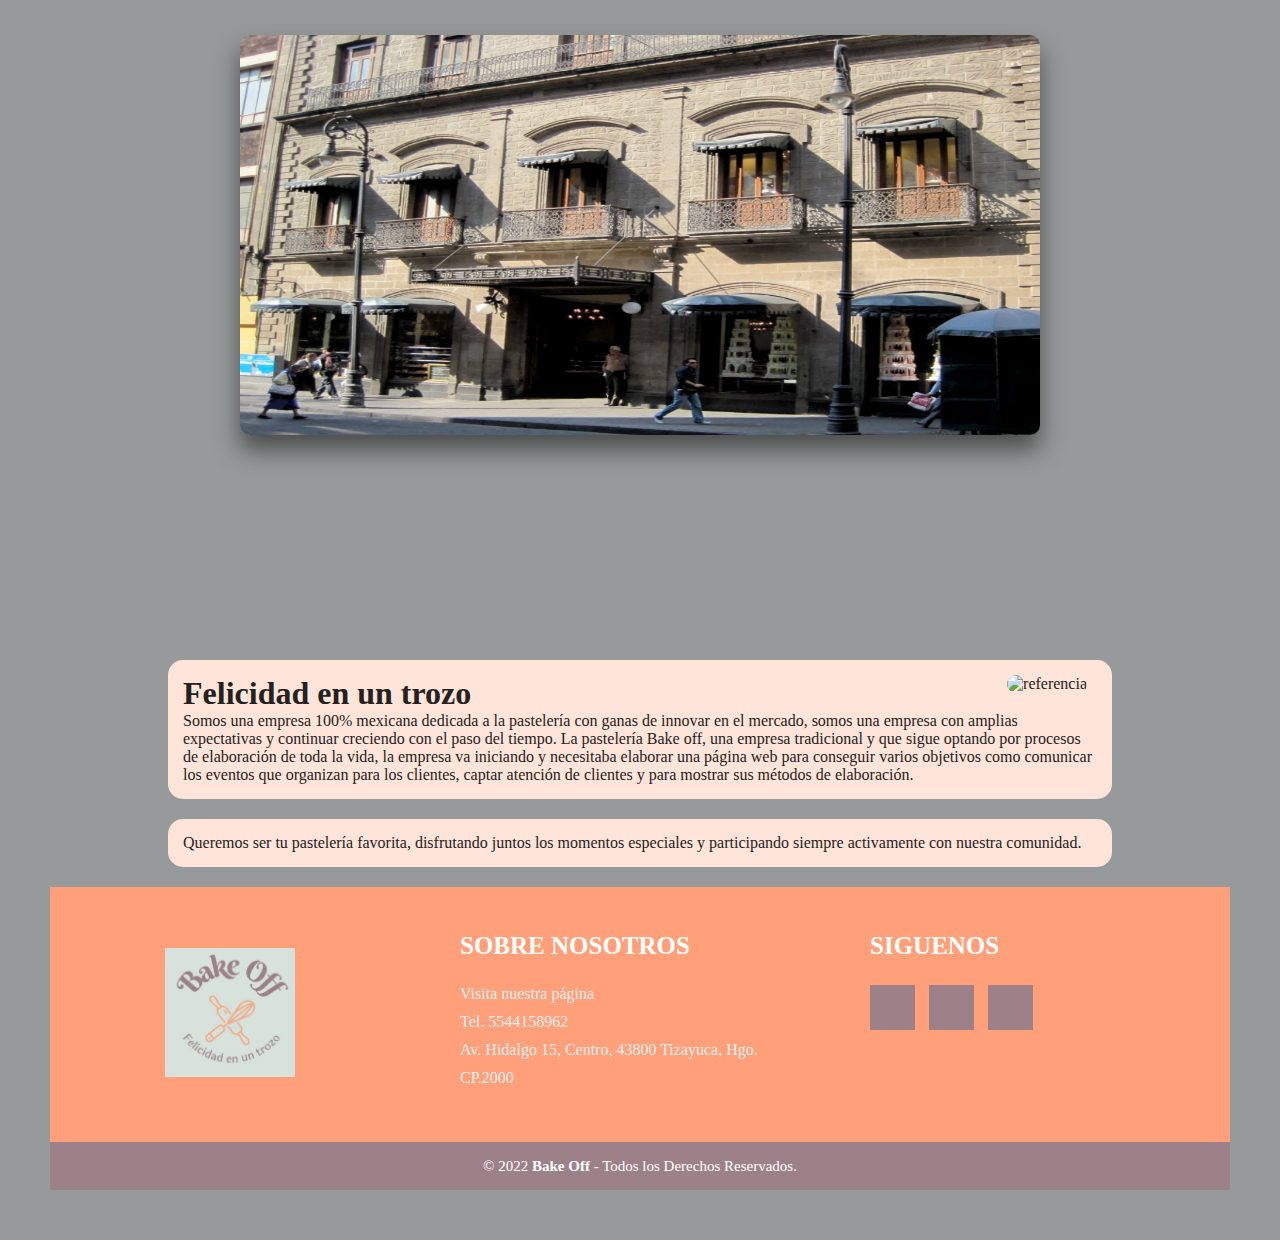
==== commit 15624483: "commit" ====
--- a/index.html
+++ b/index.html
@@ -26,7 +26,7 @@
             <li><a href="paginas/productos.html" target="_top">Productos</a></li>
             <li><a href="paginas/nosotros.html" target="_top">Nosotros</a></li>
             <li><a href="paginas/contacto.html" target="_top">Contacto</a></li>
-            <li><a href="paginas/ubicacion.html" target="_top">Ubicacion</a></li>
+            <li><a href="paginas/ubicacion.html" target="_top">Ubicación</a></li>
         </ul>
     </nav><br><br><br>
         <div class="banner">
